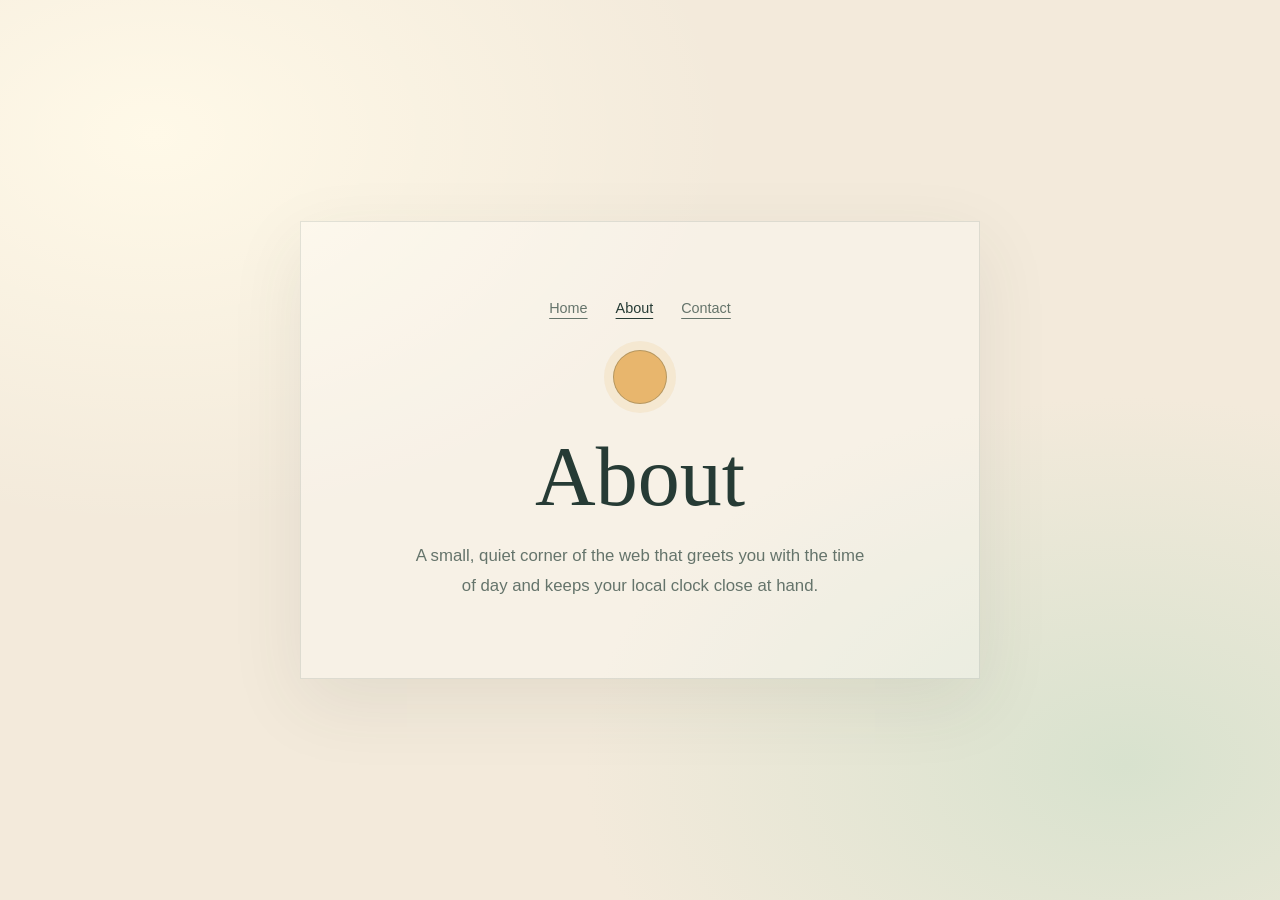
==== about.html @ 470110ec "Adding 2 pages: "About" and "Contact"" ====
<!doctype html>
<html lang="en">
  <head>
    <meta charset="utf-8" />
    <meta name="viewport" content="width=device-width, initial-scale=1" />
    <meta name="theme-color" content="#f3eadb" />
    <title>About | A Cool Welcome</title>
    <link rel="stylesheet" href="styles.css" />
  </head>
  <body>
    <main>
      <nav aria-label="Main navigation">
        <a href="index.html">Home</a>
        <a href="about.html" aria-current="page">About</a>
        <a href="contact.html">Contact</a>
      </nav>
      <div class="sun-mark" aria-hidden="true"></div>
      <h1>About</h1>
      <p class="page-copy">
        A small, quiet corner of the web that greets you with the time of day
        and keeps your local clock close at hand.
      </p>
    </main>
  </body>
</html>
---- styles.css ----
:root {
  color-scheme: light;
  --ink: #263b35;
  --muted: #65746b;
  --paper: #f3eadb;
  --sun: #e8b66d;
}

* {
  box-sizing: border-box;
}

body {
  min-height: 100vh;
  margin: 0;
  display: grid;
  place-items: center;
  padding: 24px;
  color: var(--ink);
  background:
    radial-gradient(ellipse at 12% 15%, #fff9e8 0, transparent 36%),
    radial-gradient(ellipse at 88% 85%, #d8e2ce 0, transparent 34%),
    var(--paper);
  font-family: "Avenir Next", Avenir, "Segoe UI", sans-serif;
}

main {
  width: min(100%, 680px);
  min-height: 390px;
  display: grid;
  align-content: center;
  justify-items: center;
  padding: clamp(36px, 8vw, 78px) 24px;
  text-align: center;
  border: 1px solid rgb(38 59 53 / 12%);
  background: rgb(255 255 255 / 30%);
  box-shadow: 0 24px 70px rgb(58 69 53 / 9%);
}

nav {
  display: flex;
  flex-wrap: wrap;
  justify-content: center;
  gap: 28px;
  margin-bottom: 34px;
}

nav a {
  color: var(--muted);
  font-size: 0.9rem;
  text-decoration-thickness: 1px;
  text-underline-offset: 5px;
}

nav a:hover,
nav a:focus-visible,
nav a[aria-current="page"] {
  color: var(--ink);
}

.sun-mark {
  width: 54px;
  aspect-ratio: 1;
  margin-bottom: 28px;
  border: 1px solid rgb(38 59 53 / 26%);
  border-radius: 50%;
  background: var(--sun);
  box-shadow: 0 0 0 9px rgb(232 182 109 / 17%);
  animation: arrive 700ms ease-out both;
}

h1 {
  margin: 0;
  font-family:
    Iowan Old Style,
    "Palatino Linotype",
    "Book Antiqua",
    Georgia,
    serif;
  font-size: clamp(2.5rem, 8vw, 5.25rem);
  font-weight: 400;
  line-height: 1.06;
  letter-spacing: 0;
  animation: arrive 700ms 100ms ease-out both;
}

time {
  margin-top: 18px;
  color: var(--muted);
  font-size: 2.25rem;
  font-variant-numeric: tabular-nums;
  letter-spacing: 0;
  animation: arrive 700ms 180ms ease-out both;
}

.page-copy {
  max-width: 460px;
  margin: 20px 0 0;
  color: var(--muted);
  font-size: 1.05rem;
  line-height: 1.75;
}

@keyframes arrive {
  from {
    opacity: 0;
    transform: translateY(8px);
  }
  to {
    opacity: 1;
    transform: translateY(0);
  }
}

@media (prefers-reduced-motion: reduce) {
  *,
  *::before,
  *::after {
    animation-duration: 0.01ms !important;
    animation-iteration-count: 1 !important;
  }
}
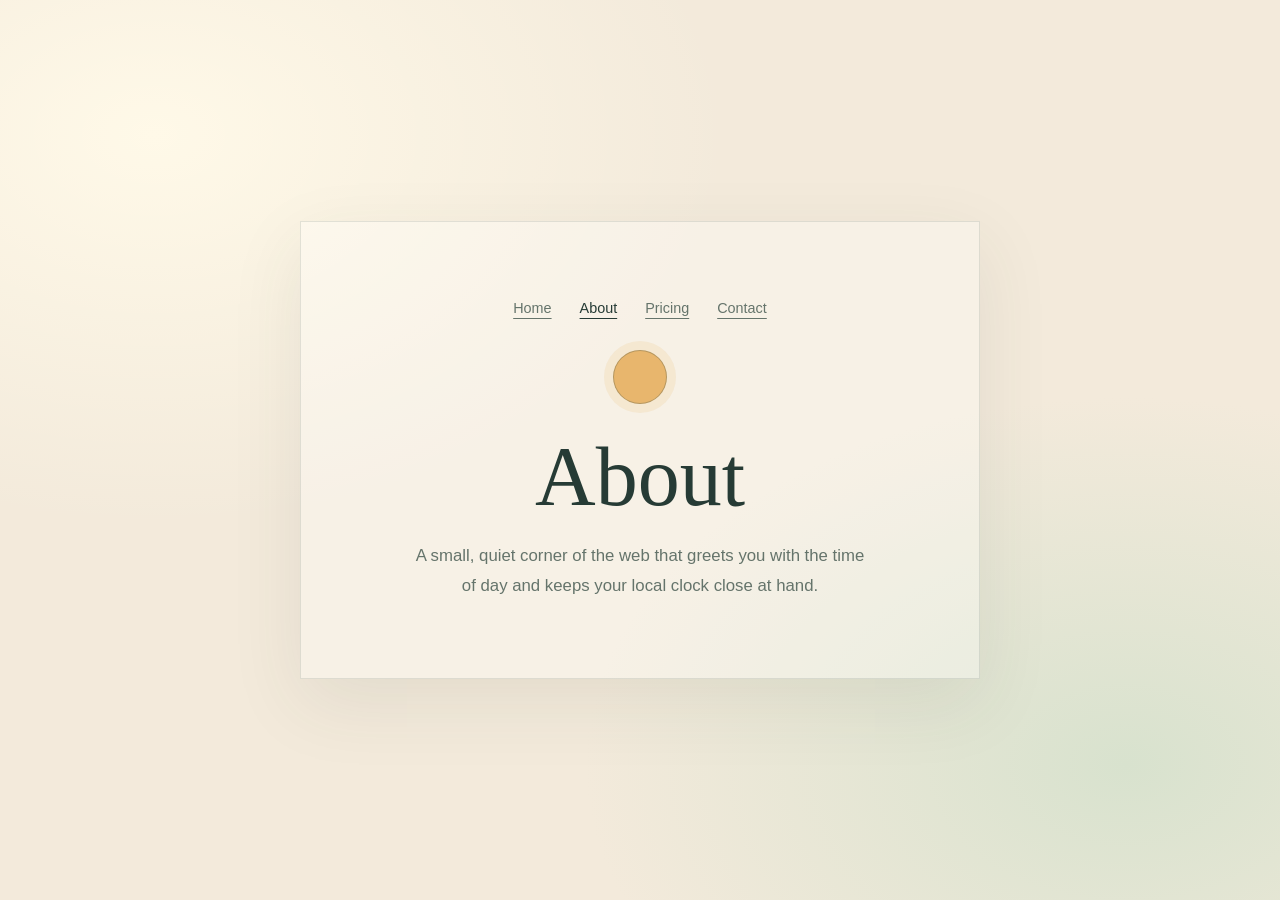
==== commit 8ade922e: "Adding Pricing page" ====
--- a/about.html
+++ b/about.html
@@ -12,6 +12,7 @@
       <nav aria-label="Main navigation">
         <a href="index.html">Home</a>
         <a href="about.html" aria-current="page">About</a>
+        <a href="pricing.html">Pricing</a>
         <a href="contact.html">Contact</a>
       </nav>
       <div class="sun-mark" aria-hidden="true"></div>
@@ -22,4 +23,4 @@
       </p>
     </main>
   </body>
-</html>+</html>
--- a/styles.css
+++ b/styles.css
@@ -101,6 +101,64 @@
   line-height: 1.75;
 }
 
+.pricing-page main {
+  width: min(100%, 960px);
+  padding: clamp(28px, 5vw, 56px) 24px;
+}
+
+.pricing-page h1 {
+  font-size: clamp(2.5rem, 7vw, 4.5rem);
+}
+
+.pricing-page .page-copy {
+  margin-top: 12px;
+}
+
+.pricing-table-wrap {
+  width: 100%;
+  margin-top: 28px;
+  overflow-x: auto;
+}
+
+.pricing-table {
+  width: 100%;
+  min-width: 600px;
+  border-collapse: collapse;
+  text-align: left;
+}
+
+.pricing-table th,
+.pricing-table td {
+  padding: 14px 16px;
+  border-bottom: 1px solid rgb(38 59 53 / 14%);
+}
+
+.pricing-table thead th {
+  color: var(--ink);
+  font-weight: 600;
+}
+
+.pricing-table thead th:first-child {
+  width: 34%;
+}
+
+.pricing-table tbody th {
+  color: var(--muted);
+  font-weight: 500;
+}
+
+.pricing-table td {
+  text-align: center;
+}
+
+.pricing-table .price {
+  display: block;
+  margin-top: 6px;
+  color: var(--muted);
+  font-size: 0.9rem;
+  font-weight: 400;
+}
+
 @keyframes arrive {
   from {
     opacity: 0;
@@ -119,4 +177,4 @@
     animation-duration: 0.01ms !important;
     animation-iteration-count: 1 !important;
   }
-}+}
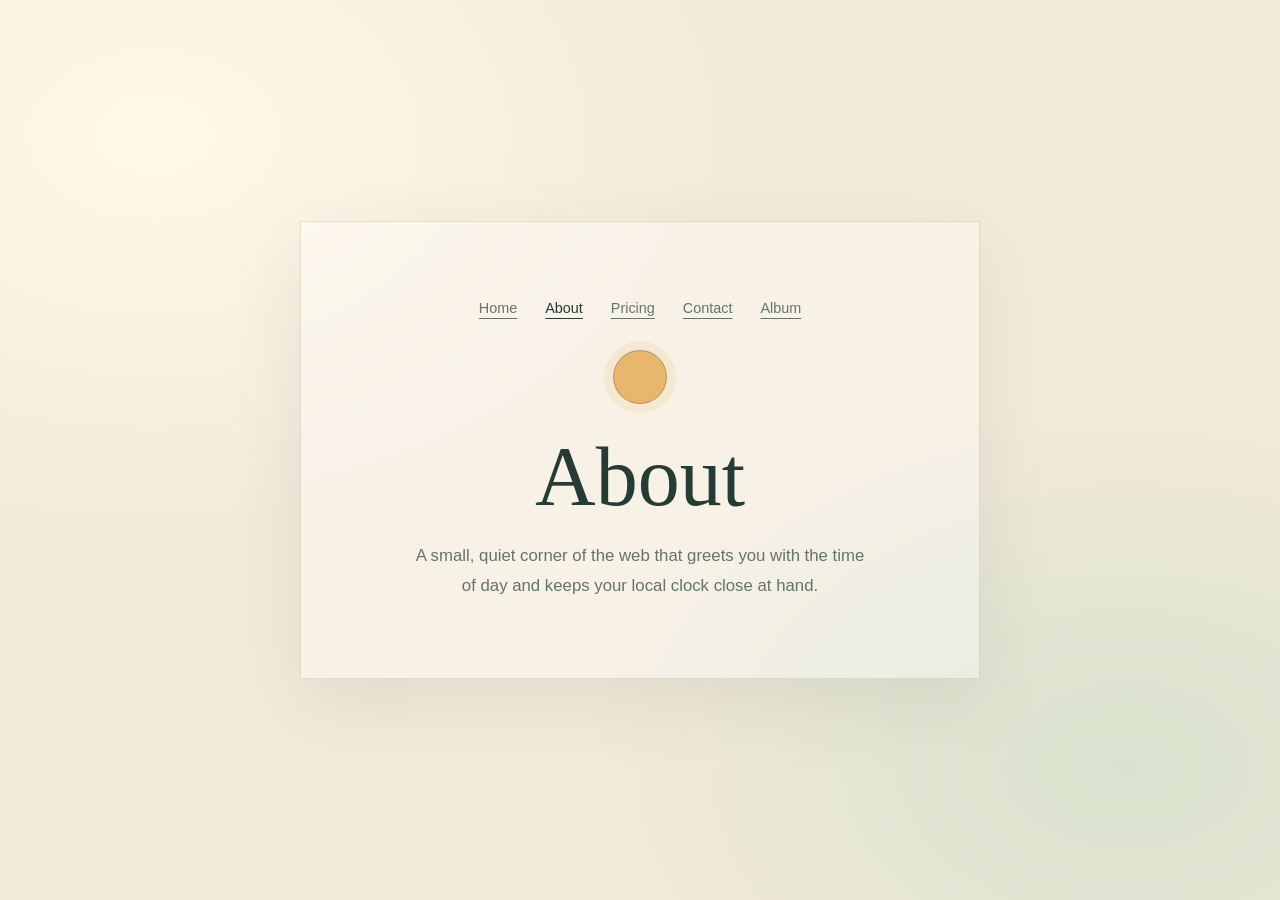
==== commit 9c366e16: "linked all pages to gallery page" ====
--- a/about.html
+++ b/about.html
@@ -14,6 +14,7 @@
         <a href="about.html" aria-current="page">About</a>
         <a href="pricing.html">Pricing</a>
         <a href="contact.html">Contact</a>
+        <a href="album.html">Album</a>
       </nav>
       <div class="sun-mark" aria-hidden="true"></div>
       <h1>About</h1>
--- a/styles.css
+++ b/styles.css
@@ -159,6 +159,93 @@
   font-weight: 400;
 }
 
+.album-page {
+  display: block;
+  padding: 48px 24px;
+  color: #242321;
+  background: #f4f1ec;
+  font-family: system-ui, sans-serif;
+}
+
+.album-page main {
+  width: min(100%, 1100px);
+  min-height: 0;
+  display: block;
+  margin: auto;
+  padding: 0;
+  text-align: left;
+  border: 0;
+  background: transparent;
+  box-shadow: none;
+}
+
+.album-page header {
+  margin-bottom: 28px;
+}
+
+.album-page .label {
+  margin: 0 0 8px;
+  color: #8b6950;
+  font-size: 0.75rem;
+  font-weight: 700;
+  letter-spacing: 0.15em;
+  text-transform: uppercase;
+}
+
+.album-page h1 {
+  margin: 0;
+  font-size: clamp(2rem, 5vw, 3.4rem);
+  letter-spacing: -0.04em;
+}
+
+.album-page .intro {
+  margin: 10px 0 0;
+  color: #716d67;
+}
+
+.album-grid {
+  display: grid;
+  grid-template-columns: repeat(auto-fit, minmax(min(100%, 230px), 1fr));
+  gap: 20px;
+}
+
+.album {
+  overflow: hidden;
+  border-radius: 14px;
+  background: white;
+  box-shadow: 0 5px 20px #31271912;
+  transition:
+    transform 0.2s,
+    box-shadow 0.2s;
+}
+
+.album:hover {
+  transform: translateY(-4px);
+  box-shadow: 0 12px 28px #31271920;
+}
+
+.album img {
+  display: block;
+  width: 100%;
+  aspect-ratio: 4 / 3;
+  object-fit: cover;
+}
+
+.album .details {
+  padding: 16px 18px 18px;
+}
+
+.album .details h2 {
+  margin: 0 0 5px;
+  font-size: 1.1rem;
+}
+
+.album .details p {
+  margin: 0;
+  color: #817c75;
+  font-size: 0.9rem;
+}
+
 @keyframes arrive {
   from {
     opacity: 0;
@@ -178,3 +265,13 @@
     animation-iteration-count: 1 !important;
   }
 }
+
+@media (max-width: 520px) {
+  .album-page {
+    padding: 32px 16px;
+  }
+
+  .album-grid {
+    gap: 14px;
+  }
+}
